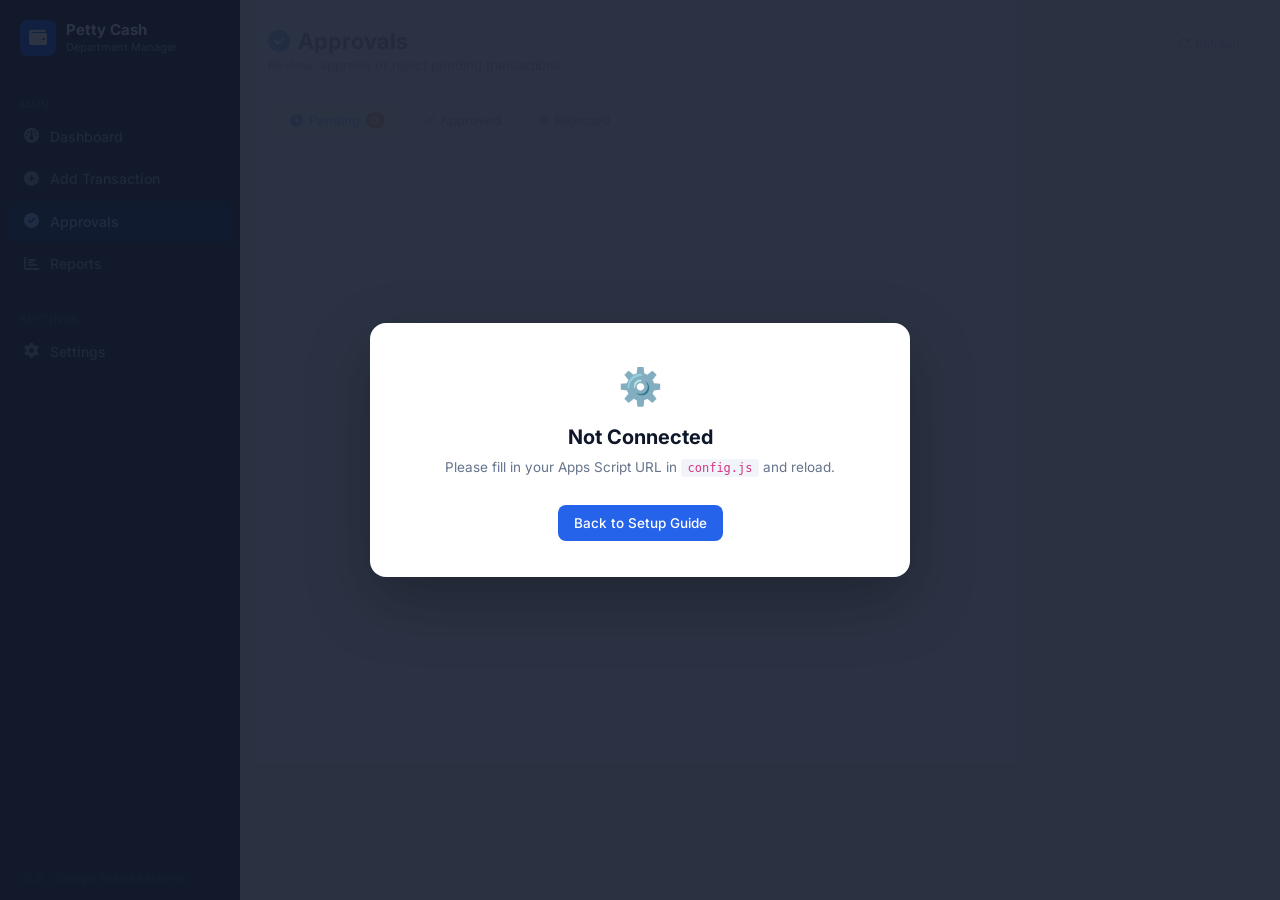
==== approvals.html @ 90fc19c4 "Initial commit: Petty Cash Manager with Google Sheets backend - Google Apps Script backend (Code.gs)" ====
<!DOCTYPE html>
<html lang="en">
<head>
  <meta charset="UTF-8" />
  <meta name="viewport" content="width=device-width, initial-scale=1.0" />
  <title>Approvals — Petty Cash Manager</title>
  <link href="https://cdn.jsdelivr.net/npm/bootstrap@5.3.2/dist/css/bootstrap.min.css" rel="stylesheet" />
  <link href="https://cdnjs.cloudflare.com/ajax/libs/font-awesome/6.5.0/css/all.min.css" rel="stylesheet" />
  <link href="css/style.css" rel="stylesheet" />
</head>
<body>

<!-- ── Page Loader ── -->
<div id="pageLoader">
  <div class="loader-spinner"></div>
  <div class="loader-text">Loading approvals…</div>
</div>

<!-- ── Config banner ── -->
<div id="configBanner">
  <div class="config-box">
    <div style="font-size:36px;margin-bottom:12px">⚙️</div>
    <h2>Not Connected</h2>
    <p>Please fill in your Apps Script URL in <code>config.js</code> and reload.</p>
    <a href="index.html" class="btn btn-primary mt-2">Back to Setup Guide</a>
  </div>
</div>

<button class="sidebar-toggle" onclick="App.toggleSidebar()"><i class="fas fa-bars"></i></button>
<div class="sidebar-overlay" id="sidebarOverlay" onclick="App.toggleSidebar()"></div>

<!-- ── Sidebar ── -->
<aside class="sidebar" id="sidebar">
  <div class="sidebar-brand d-flex align-items-center">
    <span class="brand-icon"><i class="fas fa-wallet"></i></span>
    <div><div class="brand-name">Petty Cash</div><div class="brand-sub" id="deptName">Department Manager</div></div>
  </div>
  <nav class="sidebar-nav">
    <div class="nav-section-label">Main</div>
    <a href="index.html"        class="nav-link"><span class="nav-icon"><i class="fas fa-gauge"></i></span> Dashboard</a>
    <a href="transactions.html" class="nav-link"><span class="nav-icon"><i class="fas fa-plus-circle"></i></span> Add Transaction</a>
    <a href="approvals.html"    class="nav-link"><span class="nav-icon"><i class="fas fa-check-circle"></i></span> Approvals <span class="nav-badge d-none" id="pendingBadge">0</span></a>
    <a href="reports.html"      class="nav-link"><span class="nav-icon"><i class="fas fa-chart-bar"></i></span> Reports</a>
    <div class="nav-section-label mt-3">Settings</div>
    <a href="index.html" class="nav-link"><span class="nav-icon"><i class="fas fa-gear"></i></span> Settings</a>
  </nav>
  <div class="sidebar-footer"><div class="version">v2.0 &nbsp;·&nbsp; Google Sheets backend</div></div>
</aside>

<!-- ── Main ── -->
<main class="main-content">

  <div class="page-header d-flex align-items-start justify-content-between flex-wrap gap-2">
    <div>
      <h1><i class="fas fa-check-circle me-2 text-primary"></i>Approvals</h1>
      <div class="subtitle">Review, approve or reject pending transactions</div>
    </div>
    <div class="d-flex gap-2">
      <button class="btn-refresh" onclick="doRefresh()"><i class="fas fa-rotate-right" id="refreshIcon"></i> Refresh</button>
      <button class="btn btn-success btn-sm d-none" id="bulkBtn" onclick="bulkApprove()">
        <i class="fas fa-check me-1"></i>Approve All Pending
      </button>
    </div>
  </div>

  <!-- Error banner -->
  <div id="errorBanner" style="display:none;background:#fef2f2;border:1px solid #fecaca;border-radius:10px;padding:12px 18px;margin-bottom:16px;align-items:center;gap:10px;font-size:13.5px;color:#dc2626">
    <i class="fas fa-triangle-exclamation"></i>
    <span class="error-msg"></span>
    <button class="btn-refresh ms-auto" onclick="location.reload()"><i class="fas fa-rotate-right"></i> Retry</button>
  </div>

  <!-- Tabs -->
  <div class="custom-tabs">
    <button class="custom-tab active" id="tabPending"  onclick="switchTab('pending')">
      <i class="fas fa-clock"></i> Pending
      <span class="nav-badge" id="tabPendingCount" style="position:relative;top:0;background:var(--warning)">0</span>
    </button>
    <button class="custom-tab" id="tabApproved" onclick="switchTab('approved')">
      <i class="fas fa-check"></i> Approved
    </button>
    <button class="custom-tab" id="tabRejected" onclick="switchTab('rejected')">
      <i class="fas fa-xmark"></i> Rejected
    </button>
  </div>

  <!-- Cards -->
  <div id="cardsContainer"></div>
  <div id="emptyContainer" class="empty-state d-none">
    <div class="empty-icon"><i class="fas fa-inbox"></i></div>
    <p id="emptyMsg">No pending transactions.</p>
  </div>

</main>

<!-- ── Toast ── -->
<div class="toast-container position-fixed bottom-0 end-0 p-3">
  <div id="appToast" class="toast">
    <div class="d-flex align-items-center gap-2 p-3">
      <i class="fas fa-check-circle"></i>
      <span id="toastMsg"></span>
      <button type="button" class="btn-close btn-close-white ms-auto" data-bs-dismiss="toast"></button>
    </div>
  </div>
</div>

<script src="https://cdn.jsdelivr.net/npm/bootstrap@5.3.2/dist/js/bootstrap.bundle.min.js"></script>
<script src="config.js"></script>
<script src="js/data.js"></script>
<script src="js/app.js"></script>
<script>
  App.setActiveNav();
  let currentTab = 'pending';

  // ── Bootstrap ─────────────────────────────────────────────
  (async () => {
    App.showLoader('Loading approvals…');
    try {
      await DataManager.init();
      App.hideLoader();
      if (DataManager._noConfig) { App.showConfigBanner(); return; }
      document.getElementById('deptName').textContent =
        DataManager.getData()?.fund?.departmentName || CONFIG.DEPARTMENT_NAME;
      App.updatePendingBadge();
      renderCards();
    } catch (e) {
      App.hideLoader();
      App.showError('Could not load data: ' + e.message);
    }
  })();

  window.addEventListener('visibilitychange', () => {
    if (document.visibilityState === 'visible' && !DataManager._noConfig) doRefresh(true);
  });

  // ── Tabs ──────────────────────────────────────────────────
  function switchTab(tab) {
    currentTab = tab;
    ['pending','approved','rejected'].forEach(t => {
      document.getElementById('tab' + t[0].toUpperCase() + t.slice(1))
        .classList.toggle('active', t === tab);
    });
    renderCards();
  }

  // ── Render ────────────────────────────────────────────────
  function renderCards() {
    const txs       = (DataManager.getData()?.transactions || []).filter(t => t.status === currentTab);
    const pending   = (DataManager.getData()?.transactions || []).filter(t => t.status === 'pending');
    const container = document.getElementById('cardsContainer');
    const empty     = document.getElementById('emptyContainer');

    document.getElementById('tabPendingCount').textContent = pending.length;
    document.getElementById('bulkBtn').classList.toggle('d-none', !(currentTab === 'pending' && pending.length > 1));

    if (!txs.length) {
      container.innerHTML = '';
      empty.classList.remove('d-none');
      const msgs = { pending:'No pending transactions.', approved:'No approved transactions.', rejected:'No rejected transactions.' };
      document.getElementById('emptyMsg').textContent = msgs[currentTab];
      return;
    }

    empty.classList.add('d-none');
    container.innerHTML = txs.map(buildCard).join('');
  }

  function buildCard(t) {
    const isPending   = t.status === 'pending';
    const isReplenish = t.type === 'replenishment';

    const meta = [
      `<span><i class="fas fa-calendar-alt"></i> ${App.fmtDate(t.date)}</span>`,
      `<span><i class="fas fa-tag"></i> ${t.category}</span>`,
      t.submittedBy ? `<span><i class="fas fa-user"></i> ${t.submittedBy}</span>` : '',
      t.reference   ? `<span><i class="fas fa-receipt"></i> ${t.reference}</span>` : '',
      `<span><i class="fas fa-clock"></i> Submitted ${App.fmtDateTime(t.createdAt)}</span>`,
      !isPending && t.actionAt
        ? `<span><i class="fas fa-${t.status === 'approved'?'check':'xmark'}"></i> ${t.status==='approved'?'Approved':'Rejected'} ${App.fmtDateTime(t.actionAt)}</span>`
        : ''
    ].filter(Boolean).join('');

    const notesSection = (!isPending && t.notes)
      ? `<div style="margin-top:8px;padding:8px 12px;background:var(--bg);border-radius:8px;font-size:13px;color:var(--muted)">
           <i class="fas fa-comment me-1"></i><strong>Note:</strong> ${t.notes}
         </div>` : '';

    const actions = isPending ? `
      <div class="approval-actions">
        <div class="approval-notes flex-grow-1">
          <input type="text" class="form-control form-control-sm" id="notes_${t.id}"
                 placeholder="Optional note…" maxlength="150" />
        </div>
        <button class="btn btn-success btn-sm" id="approveBtn_${t.id}" onclick="approve('${t.id}')">
          <i class="fas fa-check me-1"></i>Approve
        </button>
        <button class="btn btn-danger btn-sm" id="rejectBtn_${t.id}" onclick="reject('${t.id}')">
          <i class="fas fa-xmark me-1"></i>Reject
        </button>
      </div>` : '';

    return `
      <div class="approval-card status-${t.status}" id="card_${t.id}">
        <div class="d-flex align-items-start justify-content-between flex-wrap gap-2">
          <div>
            <div class="d-flex align-items-center gap-2 mb-1">
              ${App.typeBadge(t.type)} ${App.statusBadge(t.status)}
            </div>
            <div style="font-size:15px;font-weight:600;margin-top:4px">${t.description}</div>
          </div>
          <div class="approval-amount ${isReplenish ? 'replenish' : ''}">
            ${isReplenish ? '+' : '−'}${App.fmt(t.amount)}
          </div>
        </div>
        <div class="approval-meta">${meta}</div>
        ${notesSection}
        ${actions}
      </div>`;
  }

  // ── Actions ───────────────────────────────────────────────
  async function approve(id) {
    const notes = document.getElementById('notes_' + id)?.value.trim() || '';
    setCardLoading(id, true);
    try {
      await DataManager.approveTransaction(id, notes);
      App.toast('Approved.', 'success');
      App.updatePendingBadge();
      renderCards();
    } catch (e) {
      App.toast('Error: ' + e.message, 'error');
      setCardLoading(id, false);
    }
  }

  async function reject(id) {
    const notes = document.getElementById('notes_' + id)?.value.trim() || '';
    setCardLoading(id, true);
    try {
      await DataManager.rejectTransaction(id, notes);
      App.toast('Rejected.', 'error');
      App.updatePendingBadge();
      renderCards();
    } catch (e) {
      App.toast('Error: ' + e.message, 'error');
      setCardLoading(id, false);
    }
  }

  async function bulkApprove() {
    const pending = (DataManager.getData()?.transactions || []).filter(t => t.status === 'pending');
    if (!pending.length) return;
    if (!confirm(`Approve all ${pending.length} pending transaction(s)?`)) return;

    const btn = document.getElementById('bulkBtn');
    btn.disabled = true; btn.innerHTML = '<span class="spinner-border spinner-border-sm me-1"></span>Approving…';
    try {
      for (const t of pending) {
        await DataManager.approveTransaction(t.id, '');
      }
      App.toast(`${pending.length} transaction(s) approved.`, 'success');
      App.updatePendingBadge();
      renderCards();
    } catch (e) {
      App.toast('Error: ' + e.message, 'error');
    } finally {
      btn.disabled = false; btn.innerHTML = '<i class="fas fa-check me-1"></i>Approve All Pending';
    }
  }

  function setCardLoading(id, loading) {
    const ab = document.getElementById('approveBtn_' + id);
    const rb = document.getElementById('rejectBtn_' + id);
    if (ab) ab.disabled = loading;
    if (rb) rb.disabled = loading;
  }

  // ── Refresh ───────────────────────────────────────────────
  async function doRefresh(silent = false) {
    const icon = document.getElementById('refreshIcon');
    icon.classList.add('fa-spin');
    try {
      await DataManager.refresh();
      App.updatePendingBadge();
      renderCards();
      if (!silent) App.toast('Data refreshed.', 'info');
    } catch (e) {
      App.toast('Refresh failed: ' + e.message, 'error');
    } finally {
      icon.classList.remove('fa-spin');
    }
  }
</script>
</body>
</html>
---- css/style.css ----
/* ============================================================
   style.css  —  Petty Cash Manager
   ============================================================ */

@import url('https://fonts.googleapis.com/css2?family=Inter:wght@400;500;600;700&display=swap');

/* ── Variables ─────────────────────────────────────────────── */
:root {
  --sidebar-bg:   #1e293b;
  --sidebar-w:    240px;
  --accent:       #2563eb;
  --accent-dark:  #1d4ed8;
  --success:      #16a34a;
  --danger:       #dc2626;
  --warning:      #d97706;
  --bg:           #f1f5f9;
  --card-bg:      #ffffff;
  --text:         #0f172a;
  --muted:        #64748b;
  --border:       #e2e8f0;
  --radius:       12px;
  --shadow:       0 1px 3px rgba(0,0,0,.08), 0 4px 12px rgba(0,0,0,.04);
}

/* ── Reset / Base ───────────────────────────────────────────── */
*, *::before, *::after { box-sizing: border-box; }

body {
  font-family: 'Inter', sans-serif;
  background: var(--bg);
  color: var(--text);
  margin: 0;
  min-height: 100vh;
}

/* ── Sidebar ────────────────────────────────────────────────── */
.sidebar {
  width: var(--sidebar-w);
  background: var(--sidebar-bg);
  min-height: 100vh;
  position: fixed;
  top: 0; left: 0;
  display: flex;
  flex-direction: column;
  z-index: 100;
  transition: transform .25s ease;
}

.sidebar-brand {
  padding: 20px 20px 16px;
  border-bottom: 1px solid rgba(255,255,255,.08);
}

.sidebar-brand .brand-icon {
  width: 36px; height: 36px;
  background: var(--accent);
  border-radius: 8px;
  display: inline-flex; align-items: center; justify-content: center;
  color: #fff;
  font-size: 18px;
  margin-right: 10px;
}

.sidebar-brand .brand-name {
  font-weight: 700;
  font-size: 15px;
  color: #f8fafc;
  line-height: 1.2;
}

.sidebar-brand .brand-sub {
  font-size: 11px;
  color: #94a3b8;
}

.sidebar-nav {
  padding: 12px 10px;
  flex: 1;
}

.nav-section-label {
  font-size: 10px;
  font-weight: 600;
  text-transform: uppercase;
  letter-spacing: .08em;
  color: #475569;
  padding: 12px 10px 4px;
}

.nav-link {
  display: flex;
  align-items: center;
  gap: 10px;
  padding: 9px 12px;
  border-radius: 8px;
  color: #94a3b8 !important;
  font-size: 14px;
  font-weight: 500;
  text-decoration: none;
  margin-bottom: 2px;
  transition: background .15s, color .15s;
}

.nav-link:hover { background: rgba(255,255,255,.07); color: #f1f5f9 !important; }
.nav-link.active { background: rgba(37,99,235,.25); color: #93c5fd !important; }
.nav-link .nav-icon { width: 18px; text-align: center; font-size: 15px; }

.nav-badge {
  margin-left: auto;
  background: var(--danger);
  color: #fff;
  font-size: 10px;
  font-weight: 700;
  padding: 1px 6px;
  border-radius: 20px;
  min-width: 18px;
  text-align: center;
}

.sidebar-footer {
  padding: 14px 20px;
  border-top: 1px solid rgba(255,255,255,.08);
}

.sidebar-footer .version {
  font-size: 11px;
  color: #475569;
}

/* ── Main Content ───────────────────────────────────────────── */
.main-content {
  margin-left: var(--sidebar-w);
  padding: 28px;
  min-height: 100vh;
}

/* ── Page Header ────────────────────────────────────────────── */
.page-header {
  margin-bottom: 24px;
}

.page-header h1 {
  font-size: 22px;
  font-weight: 700;
  margin: 0 0 2px;
}

.page-header .subtitle {
  font-size: 13px;
  color: var(--muted);
}

/* ── Cards ──────────────────────────────────────────────────── */
.card {
  background: var(--card-bg);
  border: 1px solid var(--border);
  border-radius: var(--radius);
  box-shadow: var(--shadow);
}

.card-header-custom {
  padding: 16px 20px 0;
  font-size: 13px;
  font-weight: 600;
  color: var(--muted);
  text-transform: uppercase;
  letter-spacing: .06em;
}

/* ── Stat Cards ─────────────────────────────────────────────── */
.stat-card {
  background: var(--card-bg);
  border: 1px solid var(--border);
  border-radius: var(--radius);
  box-shadow: var(--shadow);
  padding: 20px;
  display: flex;
  align-items: center;
  gap: 16px;
}

.stat-icon {
  width: 48px; height: 48px;
  border-radius: 12px;
  display: flex; align-items: center; justify-content: center;
  font-size: 20px;
  flex-shrink: 0;
}

.stat-icon.blue   { background: #eff6ff; color: #2563eb; }
.stat-icon.green  { background: #f0fdf4; color: #16a34a; }
.stat-icon.orange { background: #fff7ed; color: #d97706; }
.stat-icon.red    { background: #fef2f2; color: #dc2626; }
.stat-icon.purple { background: #f5f3ff; color: #7c3aed; }

.stat-label {
  font-size: 12px;
  color: var(--muted);
  font-weight: 500;
  margin-bottom: 2px;
}

.stat-value {
  font-size: 22px;
  font-weight: 700;
  color: var(--text);
  line-height: 1.2;
}

.stat-value.balance-low  { color: var(--danger); }
.stat-value.balance-ok   { color: var(--success); }

/* ── Tables ─────────────────────────────────────────────────── */
.table-wrapper {
  background: var(--card-bg);
  border: 1px solid var(--border);
  border-radius: var(--radius);
  box-shadow: var(--shadow);
  overflow: hidden;
}

.table-toolbar {
  padding: 16px 20px;
  border-bottom: 1px solid var(--border);
  display: flex;
  align-items: center;
  gap: 10px;
  flex-wrap: wrap;
}

.table-title {
  font-weight: 600;
  font-size: 15px;
  flex: 1;
}

table {
  width: 100%;
  border-collapse: collapse;
}

thead th {
  background: #f8fafc;
  padding: 11px 16px;
  text-align: left;
  font-size: 12px;
  font-weight: 600;
  color: var(--muted);
  text-transform: uppercase;
  letter-spacing: .05em;
  border-bottom: 1px solid var(--border);
  white-space: nowrap;
}

tbody td {
  padding: 13px 16px;
  font-size: 13.5px;
  border-bottom: 1px solid #f1f5f9;
  vertical-align: middle;
}

tbody tr:last-child td { border-bottom: none; }
tbody tr:hover { background: #fafbfc; }

.amount-expense     { color: var(--danger);  font-weight: 600; }
.amount-replenish   { color: var(--success); font-weight: 600; }

/* ── Status badges ──────────────────────────────────────────── */
.status-badge {
  display: inline-flex;
  align-items: center;
  gap: 4px;
  padding: 3px 10px;
  border-radius: 20px;
  font-size: 12px;
  font-weight: 600;
  white-space: nowrap;
}

.badge-pending  { background: #fff7ed; color: #d97706; }
.badge-approved { background: #f0fdf4; color: #16a34a; }
.badge-rejected { background: #fef2f2; color: #dc2626; }

.type-badge {
  display: inline-flex;
  align-items: center;
  gap: 4px;
  padding: 3px 10px;
  border-radius: 20px;
  font-size: 12px;
  font-weight: 600;
}

.type-expense   { background: #fef2f2; color: #dc2626; }
.type-replenish { background: #f0fdf4; color: #16a34a; }

/* ── Forms ──────────────────────────────────────────────────── */
.form-label {
  font-size: 13px;
  font-weight: 500;
  margin-bottom: 5px;
  color: #374151;
}

.form-control, .form-select {
  border: 1px solid var(--border);
  border-radius: 8px;
  font-size: 14px;
  padding: 8px 12px;
  transition: border-color .15s, box-shadow .15s;
}

.form-control:focus, .form-select:focus {
  border-color: var(--accent);
  box-shadow: 0 0 0 3px rgba(37,99,235,.12);
  outline: none;
}

/* ── Buttons ────────────────────────────────────────────────── */
.btn {
  border-radius: 8px;
  font-size: 13.5px;
  font-weight: 500;
  padding: 8px 16px;
  display: inline-flex; align-items: center; gap: 6px;
  transition: background .15s, box-shadow .15s, transform .1s;
  cursor: pointer;
}

.btn:active { transform: scale(.98); }

.btn-primary   { background: var(--accent); color: #fff; border: none; }
.btn-primary:hover { background: var(--accent-dark); color: #fff; }

.btn-success   { background: var(--success); color: #fff; border: none; }
.btn-success:hover { background: #15803d; color: #fff; }

.btn-danger    { background: var(--danger); color: #fff; border: none; }
.btn-danger:hover { background: #b91c1c; color: #fff; }

.btn-outline   {
  background: transparent;
  border: 1px solid var(--border);
  color: var(--text);
}
.btn-outline:hover { background: var(--bg); color: var(--text); }

.btn-sm { padding: 5px 10px; font-size: 12px; }
.btn-icon { padding: 6px 8px; }

/* ── Approval Cards ─────────────────────────────────────────── */
.approval-card {
  background: var(--card-bg);
  border: 1px solid var(--border);
  border-radius: var(--radius);
  box-shadow: var(--shadow);
  padding: 18px 20px;
  margin-bottom: 14px;
  border-left: 4px solid var(--warning);
}

.approval-card.status-approved { border-left-color: var(--success); }
.approval-card.status-rejected { border-left-color: var(--danger); }

.approval-meta {
  display: flex;
  flex-wrap: wrap;
  gap: 14px;
  margin: 8px 0 12px;
  font-size: 13px;
  color: var(--muted);
}

.approval-meta span { display: flex; align-items: center; gap: 4px; }

.approval-amount {
  font-size: 22px;
  font-weight: 700;
  color: var(--danger);
}

.approval-amount.replenish { color: var(--success); }

.approval-actions {
  display: flex;
  align-items: flex-end;
  gap: 10px;
  margin-top: 12px;
}

.approval-notes {
  flex: 1;
}

/* ── Empty State ────────────────────────────────────────────── */
.empty-state {
  text-align: center;
  padding: 50px 20px;
  color: var(--muted);
}

.empty-state .empty-icon {
  font-size: 40px;
  margin-bottom: 12px;
  opacity: .35;
}

.empty-state p { margin: 0; font-size: 14px; }

/* ── Tabs ───────────────────────────────────────────────────── */
.custom-tabs {
  display: flex;
  gap: 2px;
  background: #f1f5f9;
  border-radius: 10px;
  padding: 4px;
  width: fit-content;
  margin-bottom: 20px;
}

.custom-tab {
  padding: 7px 18px;
  border-radius: 7px;
  font-size: 13px;
  font-weight: 500;
  color: var(--muted);
  cursor: pointer;
  border: none;
  background: transparent;
  transition: background .15s, color .15s;
  display: flex; align-items: center; gap: 6px;
}

.custom-tab.active {
  background: #fff;
  color: var(--accent);
  box-shadow: 0 1px 3px rgba(0,0,0,.1);
}

/* ── Filters Row ────────────────────────────────────────────── */
.filters-row {
  display: flex;
  gap: 10px;
  flex-wrap: wrap;
  align-items: flex-end;
}

.filters-row .form-group { margin: 0; }

/* ── Report Summary ─────────────────────────────────────────── */
.report-summary {
  display: grid;
  grid-template-columns: repeat(auto-fit, minmax(180px, 1fr));
  gap: 14px;
  margin-bottom: 24px;
}

/* ── Toast ──────────────────────────────────────────────────── */
.toast-container { z-index: 9999; }
#appToast {
  background: var(--success);
  color: #fff;
  border: none;
  border-radius: 10px;
  box-shadow: 0 8px 24px rgba(0,0,0,.18);
  min-width: 260px;
}

/* ── Modal tweaks ───────────────────────────────────────────── */
.modal-content {
  border-radius: 16px;
  border: none;
  box-shadow: 0 20px 60px rgba(0,0,0,.15);
}

.modal-header {
  border-bottom: 1px solid var(--border);
  padding: 18px 22px;
}

.modal-footer {
  border-top: 1px solid var(--border);
  padding: 14px 22px;
}

/* ── Balance indicator ──────────────────────────────────────── */
.balance-bar-wrap {
  margin-top: 8px;
}
.balance-bar {
  height: 6px;
  border-radius: 4px;
  background: #e2e8f0;
  overflow: hidden;
}
.balance-bar-fill {
  height: 100%;
  border-radius: 4px;
  background: var(--success);
  transition: width .4s ease;
}

/* ── Responsive ─────────────────────────────────────────────── */
.sidebar-toggle {
  display: none;
  position: fixed;
  top: 14px; left: 14px;
  z-index: 200;
  background: var(--sidebar-bg);
  color: #fff;
  border: none;
  border-radius: 8px;
  padding: 8px 10px;
  font-size: 16px;
  cursor: pointer;
}

@media (max-width: 768px) {
  .sidebar { transform: translateX(-100%); }
  .sidebar.open { transform: translateX(0); }
  .main-content { margin-left: 0; padding: 16px; padding-top: 60px; }
  .sidebar-toggle { display: block; }
  .sidebar-overlay {
    display: none;
    position: fixed; inset: 0;
    background: rgba(0,0,0,.4);
    z-index: 99;
  }
  .sidebar-overlay.open { display: block; }
}

/* ── Page Loader overlay ────────────────────────────────────── */
#pageLoader {
  position: fixed; inset: 0;
  background: rgba(241,245,249,.92);
  display: flex; flex-direction: column;
  align-items: center; justify-content: center;
  z-index: 500;
  gap: 14px;
  font-size: 14px;
  color: var(--muted);
}

.loader-spinner {
  width: 36px; height: 36px;
  border: 3px solid #e2e8f0;
  border-top-color: var(--accent);
  border-radius: 50%;
  animation: spin .7s linear infinite;
}

@keyframes spin { to { transform: rotate(360deg); } }

/* ── Config-not-set banner ──────────────────────────────────── */
#configBanner {
  position: fixed; inset: 0;
  background: rgba(15,23,42,.88);
  display: none; flex-direction: column;
  align-items: center; justify-content: center;
  z-index: 600; padding: 24px; text-align: center;
}

.config-box {
  background: #fff; border-radius: 16px;
  padding: 36px 40px; max-width: 540px; width: 100%;
  box-shadow: 0 24px 64px rgba(0,0,0,.25);
}

.config-box h2 { font-size: 20px; font-weight: 700; margin-bottom: 8px; }
.config-box p  { font-size: 13.5px; color: var(--muted); margin-bottom: 20px; }
.config-box ol { text-align: left; font-size: 13.5px; line-height: 1.9; color: #374151; }
.config-box code {
  background: #f1f5f9; padding: 2px 6px; border-radius: 4px;
  font-family: monospace; font-size: 12px;
}

/* ── Error banner ───────────────────────────────────────────── */
#errorBanner {
  display: none;
  background: #fef2f2; border: 1px solid #fecaca;
  border-radius: 10px; padding: 12px 18px;
  margin-bottom: 16px;
  align-items: center; gap: 10px;
  font-size: 13.5px; color: var(--danger);
}

/* ── Refresh button ─────────────────────────────────────────── */
.btn-refresh {
  background: transparent;
  border: 1px solid var(--border);
  color: var(--muted);
  border-radius: 8px;
  padding: 6px 12px;
  font-size: 12px;
  cursor: pointer;
  display: inline-flex; align-items: center; gap: 5px;
  transition: background .15s;
}
.btn-refresh:hover { background: var(--bg); }

/* ── Print ──────────────────────────────────────────────────── */
@media print {
  .sidebar, .sidebar-toggle, .no-print { display: none !important; }
  .main-content { margin: 0; padding: 0; }
  .table-wrapper, .card { box-shadow: none; border: 1px solid #ddd; }
}

/* ── Utility ────────────────────────────────────────────────── */
.text-muted   { color: var(--muted) !important; }
.fw-semibold  { font-weight: 600; }
.fs-sm        { font-size: 12px; }
.gap-2        { gap: 8px; }

.page-loader {
  position: fixed; inset: 0;
  background: #fff;
  display: flex; align-items: center; justify-content: center;
  z-index: 9999;
  font-size: 24px;
  color: var(--accent);
}
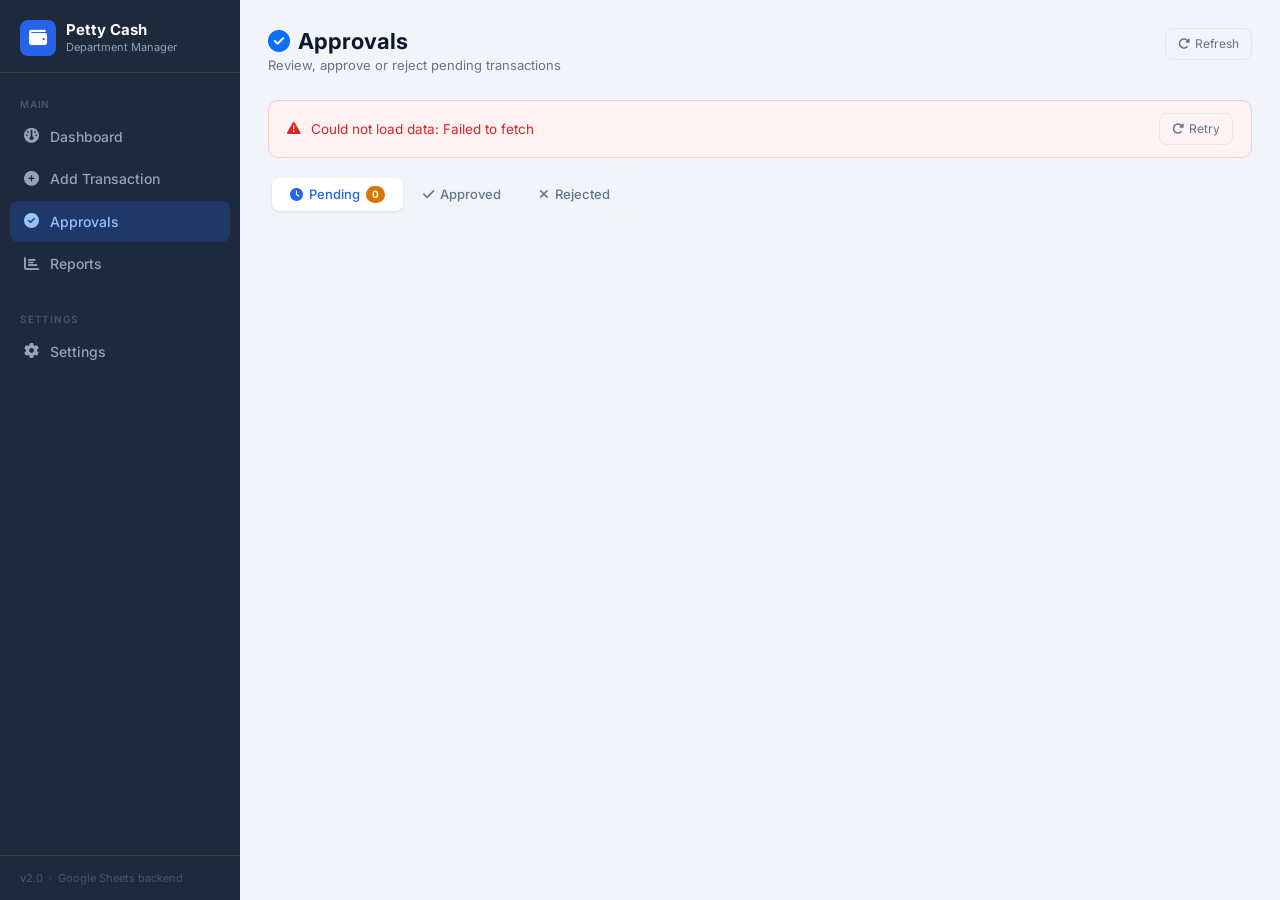
==== commit 2db86afe: "Fix: use var CONFIG instead of const so window.CONFIG works" ====
--- a/approvals.html
+++ b/approvals.html
@@ -105,7 +105,12 @@
 </div>
 
 <script src="https://cdn.jsdelivr.net/npm/bootstrap@5.3.2/dist/js/bootstrap.bundle.min.js"></script>
-<script src="config.js"></script>
+<script>
+var CONFIG = {
+  APPS_SCRIPT_URL: "https://script.google.com/macros/s/AKfycbwDQP6uVT0UJCiQkSoQRmRkBy9kewvJ7IhlyZNgNJs2qRX4WSHxXS4lLo6G3J5c_zFUcQ/exec",
+  DEPARTMENT_NAME: "My Department"
+};
+</script>
 <script src="js/data.js"></script>
 <script src="js/app.js"></script>
 <script>
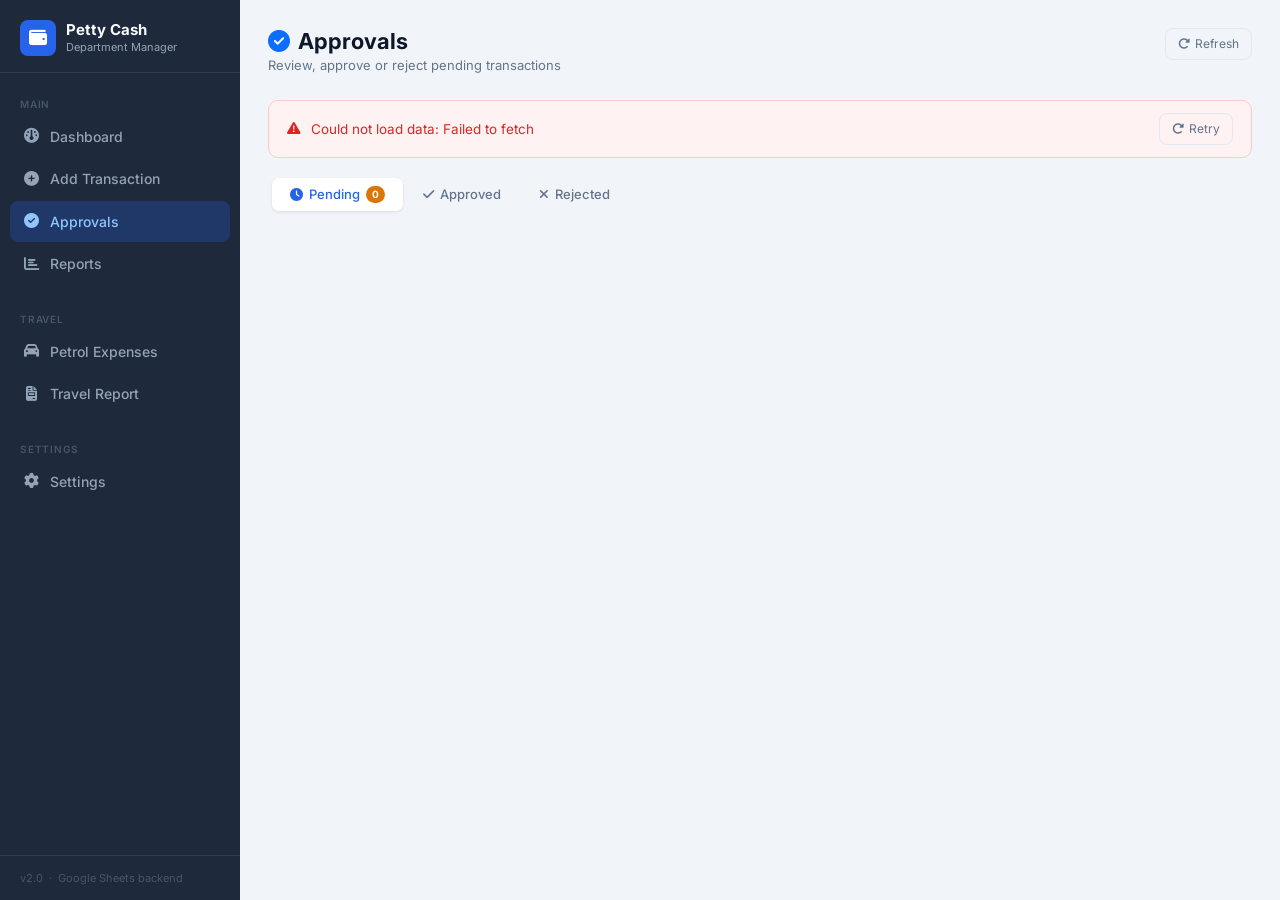
==== commit 38898024: "Add Petrol/Travel Expenses feature with two new pages - travel.html: Select month/year/auditor then " ====
--- a/approvals.html
+++ b/approvals.html
@@ -41,6 +41,9 @@
     <a href="transactions.html" class="nav-link"><span class="nav-icon"><i class="fas fa-plus-circle"></i></span> Add Transaction</a>
     <a href="approvals.html"    class="nav-link"><span class="nav-icon"><i class="fas fa-check-circle"></i></span> Approvals <span class="nav-badge d-none" id="pendingBadge">0</span></a>
     <a href="reports.html"      class="nav-link"><span class="nav-icon"><i class="fas fa-chart-bar"></i></span> Reports</a>
+    <div class="nav-section-label mt-3">Travel</div>
+    <a href="travel.html"        class="nav-link"><span class="nav-icon"><i class="fas fa-car"></i></span> Petrol Expenses</a>
+    <a href="travel-report.html" class="nav-link"><span class="nav-icon"><i class="fas fa-file-invoice"></i></span> Travel Report</a>
     <div class="nav-section-label mt-3">Settings</div>
     <a href="index.html" class="nav-link"><span class="nav-icon"><i class="fas fa-gear"></i></span> Settings</a>
   </nav>
